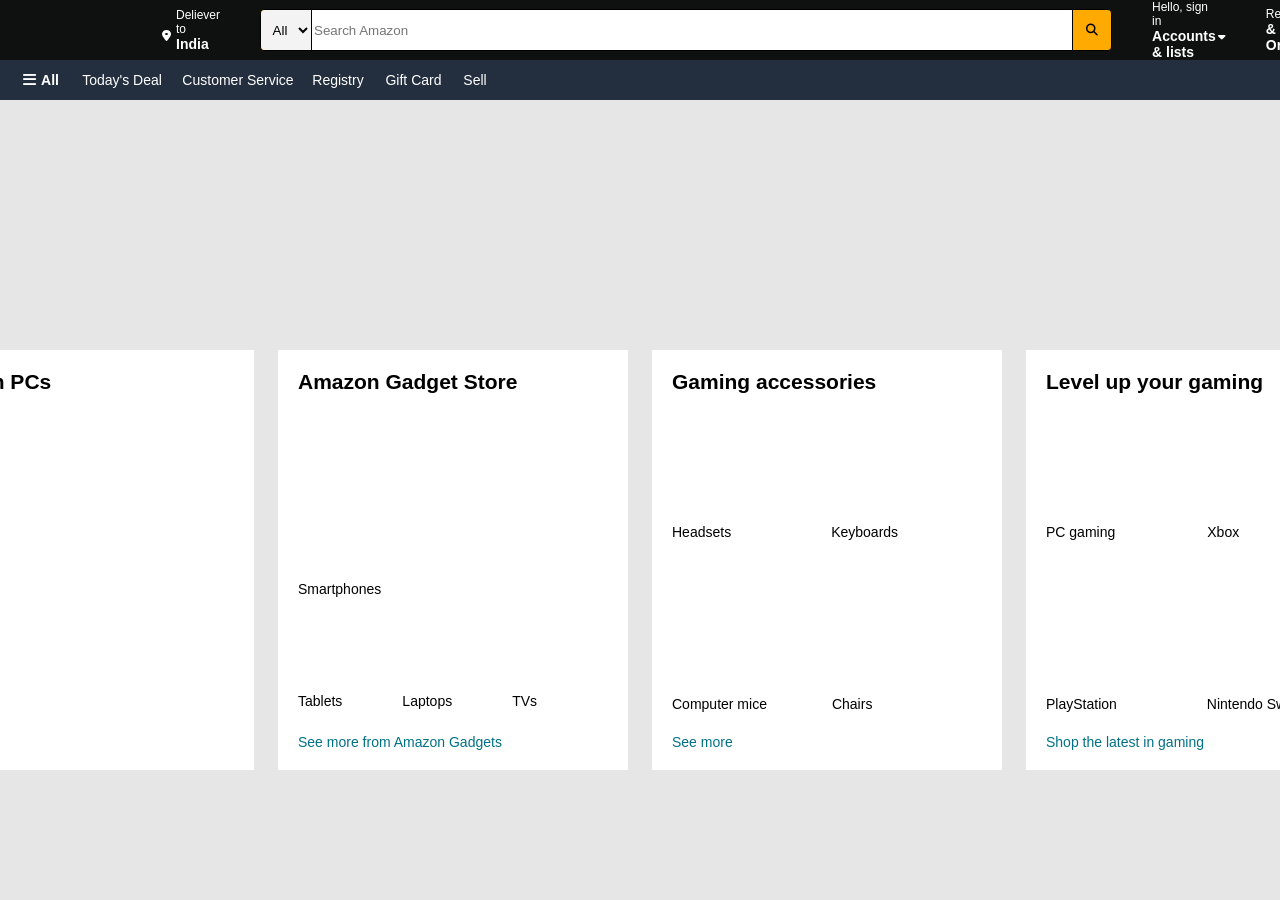
==== amazon.html @ 6236b31d "new file" ====
<!DOCTYPE html>
<html lang="en">

<head>
    <meta charset="UTF-8">
    <meta name="viewport" content="width=device-width, initial-scale=1.0">
    <title>Document</title>
    <link rel="stylesheet" href="https://cdnjs.cloudflare.com/ajax/libs/font-awesome/6.6.0/css/all.min.css"
        integrity="sha512-Kc323vGBEqzTmouAECnVceyQqyqdsSiqLQISBL29aUW4U/M7pSPA/gEUZQqv1cwx4OnYxTxve5UMg5GT6L4JJg=="
        crossorigin="anonymous" referrerpolicy="no-referrer" />
    <link rel="stylesheet" href="amazon.css">
</head>

<body>
    <div class="main">
        <div class="header">
            <div class="h1">
                <div class="ele1">
                    <div class="ele1_1"></div>
                </div>
                <div class="ele2">
                    <div class="ele2_1">
                        <i class="fa-solid fa-location-dot"></i>
                    </div>
                    <div class="ele2_2">
                        Deliever to<br> <b>India</b>
                    </div>
                </div>
                <div class="ele3">
                    <select class="ele3_1">
                        <option value="all">All </option>
                        <option value="primein">Prime </option>
                        <option value="books">Books</option>
                    </select>
                    <input type="text" placeholder="Search Amazon" class="ele3_2">
                    <div class="ele3_3">
                        <i class="fa-solid fa-magnifying-glass"></i>
                    </div>
                </div>
                <div class="ele4">
                    <div class="ele4_1">Hello, sign in<br><b>Accounts & lists</b></div>
                    <div class="ele4_2"><i class="fa-solid fa-caret-down"></i></div>
                </div>
                <div class="ele5">
                    <div class="ele5_1">Returns<br><b>& Orders</b></div>
                </div>
                <div class="ele6">
                    <div class="ele6_1"><i class="fa-solid fa-cart-arrow-down"></i></div>
                    <div class="ele6_2"><b>Cart</b></div>
                </div>
            </div>
            <div class="h2">
                <div class="box1">
                    <div class="box1_1"><i class="fa-solid fa-bars"></i></div>
                    <div class="box1_2"><b>All</b></div>
                </div>
                <div class="box2">Today's Deal</div>
                <div class="box3">Customer Service</div>
                <div class="box4">Registry</div>
                <div class="box5">Gift Card</div>
                <div class="box6">Sell</div>
            </div>
        </div>
        <div class="div1">
            <div class="div1_1"></div>
        </div>
        <div class="div2">
            <div class="div2_1">
                <div class="dabb1">
                    <div class="dabb1_1">
                        <div class="dabb1_1_1"><b>Deals in PCs</b></div>
                        <div class="dabb1_1_2"></div>
                        <div class="dabb1_1_3"><a href="#">Shop now</a></div>
                    </div>
                </div>
                <div class="dabb2">
                    <div class="dabb2_1">
                        <div class="dabb2_1_1"><b>Amazon Gadget Store</b></div>
                        <div class="dabb2_1_2">
                            <div class="dabb2_1_2_1">
                                <div class="dabb2_1_2_1_1"></div>
                                <div class="dabb2_1_2_1_2">Smartphones</div>
                            </div>
                            <div class="dabb2_1_2_2">
                                <div class="dabb2_1_2_2_1">
                                    <div class="dabb2_1_2_2_1_1"> </div>
                                    <div class="dabb2_1_2_2_1_2"> </div>
                                    <div class="dabb2_1_2_2_1_3"> </div>
                                </div>
                                <div class="dabb2_1_2_2_2">
                                    <div class="dabb2_1_2_2_2_1">Tablets </div>
                                    <div class="dabb2_1_2_2_2_2">Laptops </div>
                                    <div class="dabb2_1_2_2_2_3">TVs </div>
                                </div>
                            </div>
                        </div>
                        <div class="dabb2_1_3"><a href="#">See more from Amazon Gadgets</a></div>
                    </div>
                </div>
                <div class="dabb3">
                    <div class="dabb3_1">
                        <div class="dabb3_1_1"><b>Gaming accessories</b></div>
                        <div class="dabb3_1_2">
                            <div class="dabb3_1_2_1">
                                <div class="dabb3_1_2_1_1">
                                    <div class="dabb3_1_2_1_1_1"></div>
                                    <div class="dabb3_1_2_1_1_2"></div>
                                </div>
                                <div class="dabb3_1_2_1_2">
                                    <div class="dabb3_1_2_1_2_1">Headsets</div>
                                    <div class="dabb3_1_2_1_2_2">Keyboards</div>
                                </div>
                            </div>
                            <div class="dabb3_1_2_2">
                                <div class="dabb3_1_2_2_1">
                                    <div class="dabb3_1_2_2_1_1"></div>
                                    <div class="dabb3_1_2_2_1_2"></div>
                                </div>
                                <div class="dabb3_1_2_2_2">
                                    <div class="dabb3_1_2_2_2_1">Computer  mice</div>
                                    <div class="dabb3_1_2_2_2_2">Chairs</div>
                                </div>
                            </div>
                        </div>
                        <div class="dabb3_1_3">
                        <a href="#">See more</a>
                        </div>
                    </div>
                </div>
                <div class="dabb4">
                    <div class="dabb4_1">
                        <div class="dabb4_1_1">
                            <b>Level up your gaming</b>
                        </div>
                        <div class="dabb4_1_2">
                            <div class="dabb4_1_2_1">
                                <div class="dabb4_1_2_1_1">
                                    <div class="dabb4_1_2_1_1_1"></div>
                                    <div class="dabb4_1_2_1_1_2"></div>
                                </div>
                                <div class="dabb4_1_2_1_2">
                                    <div class="dabb4_1_2_1_2_1">PC gaming</div>
                                    <div class="dabb4_1_2_1_2_2">Xbox</div>
                                </div>
                            </div>
                            <div class="dabb4_1_2_2">
                                <div class="dabb4_1_2_2_1">
                                    <div class="dabb4_1_2_2_1_1"></div>
                                    <div class="dabb4_1_2_2_1_2"></div>
                                </div>
                                <div class="dabb4_1_2_2_2">
                                    <div class="dabb4_1_2_2_2_1">PlayStation</div>
                                    <div class="dabb4_1_2_2_2_2">Nintendo Switch</div>
                                </div>
                            </div>
                        </div>
                        <div class="dabb4_1_3">
                            <a href="#">Shop the latest in gaming</a>
                        </div>
                    </div>
                </div>
            </div>
        </div>
    </div>
</body>

</html>
---- amazon.css ----
body {
    margin: 0;
    font-family: arial;
    font-size: 14px;
    background-color: #e6e6e6;
}
.header{
    position: fixed;
    width: 100%;
    z-index: 1;
}
.h1{
    width: 100%;
    height: 60px;
    background-color: #0f1111;
    display: flex;
    align-items: center;
    font-size: 12px;
    /*justify-content: space-evenly;*/
}
.h2{
    width: 100%;
    height: 40px;
    background-color: #232f3e;
    display: flex;
    align-items: center;
}
.ele1{
    display: flex;
    align-items: center;
    width: 110px;
    height: 100%;
    margin-left: 20px;
}
.ele1_1{
    width: 90px;
    height: 50px;
    background-image: url(amazonlogo.png);
    background-size: cover;
    border: 1.5px solid #0f1111;
}
.ele1_1:hover{
    border: 1.5px solid white;
}
.ele2{
    display: flex;
    align-items: center;
    color: white;
    height: 50px;
    /*margin-left: 15px;*/
    margin-left: 50px;
    margin-right: 40px;
}
.ele2_1{
    display: inline-block;
    padding-top: 11px;
}
.ele2_2{
    display: inline-block;
    margin-left: 5px;
}
.ele2_2 b{
font-size: 14px;
}
.ele2:hover{
    border: 1.5px solid white;
}
.ele3{
    display: flex;
    width: 850px;
    height: 40px;
    border-radius: 4px;
    background-color: rgb(255, 170, 0);
    justify-content: space-evenly;
    border: 1.5px solid black;
    margin-right: 40px;
}
.ele3_1{
    background-color: #f3f3f3;
    width: 50px;
    text-align: center;
    border-bottom-left-radius: 4px;
    border-top-left-radius: 4px;
    border: none;
}
.ele3_2{
    width: 800px;
    border: none;
    border-left: 1.5px solid black;
    border-right: 1.5px solid black;
}
.ele3_3{
    width: 40px;
    height: 40px;
    display: flex;
    align-items: center;
    justify-content: center;
}
.ele3:hover{
    border: 1.5px solid rgb(255, 170, 0);
}
.ele4{
    display: flex;
    align-items: center;
    height: 50px;
    color: white;
    margin-right: 40px;
}
.ele4_1 b{
font-size: 14px;
}
.ele4_2{
    padding-top: 13px;
    margin-left: 2px;
}
.ele4:hover{
    border: 1.5px solid white;
}
.ele5{
    display: flex;
    align-items: center;
    color: white;
    height: 50px;
    margin-right: 40px;
}
.ele5 b{
    font-size: 14px;
}
.ele5:hover{
    border: 1.5px solid white;
}
.ele6{
    display: flex;
    align-items: center;
    height: 50px;
    color: white;
    margin-right: 20px;
}
.ele6_1 i{
    font-size: 25px;
}
.ele6_2{
    padding-top: 11px;
    padding-left: 5px;
}
.ele6_2 b{
    font-size: 14px;
}
.ele6:hover{
    border: 1.5px solid white;
}
.box1{
    margin-left: 11px;
    display: flex;
    align-items: center;
    justify-content: center;
    color: white;
    height: 35px;
    width: 60px;
}
.box1_1 i{
    font-size: 15px;
}
.box1_2{
    margin-left: 5px;
}
.box1:hover{
    border: 1.5px solid white;
}
.box2{
    display: flex;
    align-items: center;
    justify-content: center;
    color: white;
    width: 102px;
    height: 35px;
}
.box2:hover{
    border: 1.5px solid white;
}
.box3{
    display: flex;
    align-items: center;
    justify-content: center;
    color: white;
    width: 130px;
    height: 35px;
}
.box3:hover{
    border: 1.5px solid white;
}
.box4{
    display: flex;
    align-items: center;
    justify-content: center;
    color: white;
    width: 70px;
    height: 35px;
}
.box4:hover{
    border: 1.5px solid white;
}
.box5{
    display: flex;
    align-items: center;
    justify-content: center;
    color: white;
    width: 81px;
    height: 35px;
}
.box5:hover{
    border: 1.5px solid white;
}
.box6{
    display: flex;
    align-items: center;
    justify-content: center;
    color: white;
    width: 42px;
    height: 35px;
}
.box6:hover{
    border: 1.5px solid white;
}
.div1{
    display: flex;
    justify-content: center;
}
.div1_1{
    width: 1520px;
    height: 600px;
    background-image: url("div1.jpg");
    background-size: cover;
    position: absolute;
    top: 100px;
}
.div2{
    width: 100%;
    height: 100%;
    display: flex;
    justify-content: center;
}
.div2_1{
    width: 1520px;
    height: 420px;
    position: absolute;
    top: 350px;
    /*background-color: gray;*/
    display: flex;
    justify-content: space-evenly;
}


.dabb1{
    width: 350px;
    height: 100%;
    background-color: white;
    display: flex;
    align-items: center;
    justify-content: center;
}
.dabb1_1{
    width: 310px;
    height: 380px;
    display: flex;
    flex-direction: column;
    /*background-color: gray;*/
}
.dabb1_1_1{
    font-size: 21px;
    height: 38.5px;
}
.dabb1_1_2{
    width: 100%;
    height: 303px;
    background-image: url("div1_4.jpg");
    background-size: cover;
    background-position: -40px;
}
.dabb1_1_3{
    height: 38.5px;
    display: flex;
    flex-direction: column;
    justify-content: end;
}
.dabb1_1_3 a{
    text-decoration: none;
    color: #007185;
}


.dabb2{
    width: 350px;
    height: 100%;
    background-color: white;
    display: flex;
    align-items: center;
    justify-content: center;
}
.dabb2_1{
    width: 310px;
    height: 380px;
    display: flex;
    flex-direction: column;
    /*background-color: gray;*/
}
.dabb2_1_1{
    height: 38px;
    font-size: 21px;
}
.dabb2_1_2{
    width: 100%;
    height: 303.7px;
}
.dabb2_1_2_1{
    width: 100%;
    height: 192.2px;
    background-color: white;
}
.dabb2_1_2_1_1{
    width: 100%;
    height: 172.7px;
    /*background-color: #232f3e;*/
    background-image: url("div21211.jpg");
    background-size: cover;
    background-position: -45px;
}
.dabb2_1_2_2{
    width: 100%;
    height: 111.5px;
    /*background-color: cyan;*/
    display: flex;
    flex-direction: column;
    justify-content: flex-end;
}
.dabb2_1_2_2_1{
    width: 100%;
    height: 75px;
    display: flex;
    justify-content: space-between;
    margin-bottom: 2px;
}
.dabb2_1_2_2_1_1{
    width: 99.3px;
    height: 75px;
    background-image: url("div212211.jpg");
    background-size: cover;
}
.dabb2_1_2_2_1_2{
    width: 99.3px;
    height: 75px;
    background-image: url("div212212.jpg");
    background-size: cover;
}
.dabb2_1_2_2_1_3{
    width: 99.3px;
    height: 75px;
    background-image: url("div212213.jpg");
    background-size: cover;
}
.dabb2_1_2_2_2{
    width: 100%;
    height: 18.25px;
    display: flex;
}
.dabb2_1_2_2_2_2{
    margin-left: 60px;
}
.dabb2_1_2_2_2_3{
    margin-left: 60px;
}
.dabb2_1_3{
    height: 38px;
    display: flex;
    flex-direction: column;
    justify-content: end;
}
.dabb2_1_3 a{
    text-decoration: none;
    color: #007185;
}


.dabb3{
    width: 350px;
    height: 100%;
    background-color: white;
    display: flex;
    justify-content: center;
    align-items: center;
}
.dabb3_1{
    width: 310px;
    height: 380px;
    display: flex;
    flex-direction: column;
}
.dabb3_1_1{
    width: 100%;
    height: 38px;
    font-size: 21px;
}
.dabb3_1_2{
    height: 303.7px;
}
.dabb3_1_2_1{
    width: 100%;
    height: 151.8px;
}
.dabb3_1_2_1_1{
    width: 100%;
    height: 115.8px;
    display: flex;
    justify-content: space-between;
}
.dabb3_1_2_1_1_1{
    width: 149px;
    height: 100%;
    background-image: url("div312111.jpg");
    background-size: cover;
    background-position: -30px;
}
.dabb3_1_2_1_1_2{
    width: 149px;
    height: 100%;
    background-image: url("div312112.jpg");
    background-size: cover;
    background-position: -20px;
}
.dabb3_1_2_1_2{
    display: flex;
}
.dabb3_1_2_1_2_2{
    margin-left: 100px;
}
.dabb3_1_2_2{
    width: 100%;
    height: 151.8px;
    flex-direction: column;
    align-content: end;
}
.dabb3_1_2_2_1{
    width: 100%;
    height: 115.8px;
    display: flex;
    justify-content: space-between;
}
.dabb3_1_2_2_1_1{
    width: 149px;
    height: 100%;
    background-image: url("div312211.jpg");
    background-size: cover;
    background-position: -20px;
}
.dabb3_1_2_2_1_2{
    width: 149px;
    height: 100%;
    background-image: url("div312212.jpg");
    background-size: cover;
    background-position: -25px;
}
.dabb3_1_2_2_2{
    display: flex;
}
.dabb3_1_2_2_2_2{
    margin-left: 65px;
}
.dabb3_1_3{
    width: 100%;
    height: 38px;
    display: flex;
    flex-direction: column;
    justify-content: end;
}
.dabb3_1_3 a{
    text-decoration: none;
    color: #007185;
}


.dabb4{
    width: 350px;
    height: 100%;
    background-color: white;
    display: flex;
    justify-content: center;
    align-items: center;
}
.dabb4_1{
    width: 310px;
    height: 380px;
    display: flex;
    flex-direction: column;
}
.dabb4_1_1{
    height: 38px;
    font-size: 21px;
}
.dabb4_1_2{
    height: 303.7px;
}
.dabb4_1_2_1{
    width: 100%;
    height: 151.8px;
}
.dabb4_1_2_1_1{
    width: 100%;
    height: 115.8px;
    display: flex;
    justify-content: space-between;
}
.dabb4_1_2_1_1_1{
    width: 149px;
    height: 100%;
    background-image: url("div412111.jpg");
    background-size: cover;
    background-position: -20px;
}
.dabb4_1_2_1_1_2{
    width: 149px;
    height: 100%;
    background-image: url("div412112.jpg");
    background-size: cover;
    background-position: -20px;
}
.dabb4_1_2_1_2{
    display: flex;
}
.dabb4_1_2_1_2_2{
    margin-left: 92px;
}
.dabb4_1_2_2{
    width: 100%;
    height: 151.8px;
    flex-direction: column;
    align-content: end;
}
.dabb4_1_2_2_1{
    width: 100%;
    height: 115.8px;
    display: flex;
    justify-content: space-between;
}
.dabb4_1_2_2_1_1{
    width: 149px;
    height: 100%;
    background-image: url("div412211.jpg");
    background-size: cover;
    background-position: -20px;
}
.dabb4_1_2_2_1_2{
    width: 149px;
    height: 100%;
    background-image: url("div412212.jpg");
    background-size: cover;
    background-position: -20px;
}
.dabb4_1_2_2_2{
    display: flex;
}
.dabb4_1_2_2_2_2{
    margin-left: 90px;
}
.dabb4_1_3{
    width: 100%;
    height: 38px;
    display: flex;
    flex-direction: column;
    justify-content: end;
}
.dabb4_1_3 a{
    text-decoration: none;
    color: #007185;
}
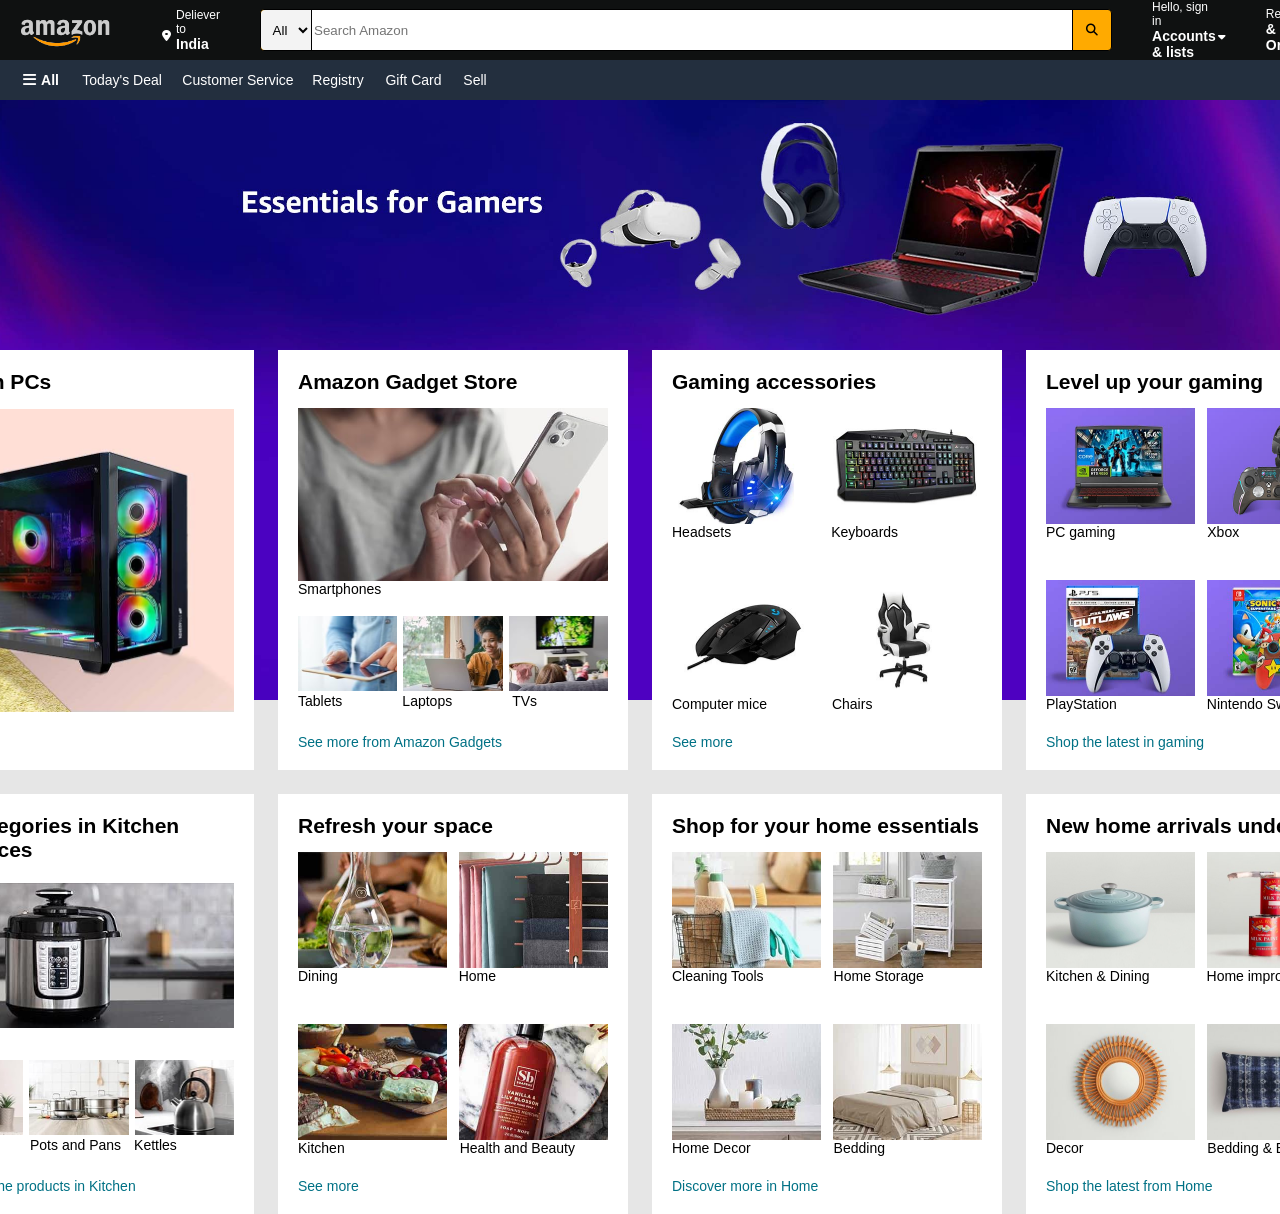
==== commit 1f24e45a: "updated html, css added images." ====
--- a/amazon.html
+++ b/amazon.html
@@ -4,7 +4,7 @@
 <head>
     <meta charset="UTF-8">
     <meta name="viewport" content="width=device-width, initial-scale=1.0">
-    <title>Document</title>
+    <title>Amazon Clone</title>
     <link rel="stylesheet" href="https://cdnjs.cloudflare.com/ajax/libs/font-awesome/6.6.0/css/all.min.css"
         integrity="sha512-Kc323vGBEqzTmouAECnVceyQqyqdsSiqLQISBL29aUW4U/M7pSPA/gEUZQqv1cwx4OnYxTxve5UMg5GT6L4JJg=="
         crossorigin="anonymous" referrerpolicy="no-referrer" />
@@ -161,6 +161,124 @@
                 </div>
             </div>
         </div>
+        <div class="div3">
+            <div class="div3_1">
+                <div class="dabb5">
+                    <div class="dabb5_1">
+                        <div class="dabb5_1_1"><b>Top categories in Kitchen appliances</b></div>
+                        <div class="dabb5_1_2">
+                            <div class="dabb5_1_2_1">
+                                <div class="dabb5_1_2_1_1"></div>
+                                <div class="dabb5_1_2_1_2">Cooker</div>
+                            </div>
+                            <div class="dabb5_1_2_2">
+                                <div class="dabb5_1_2_2_1">
+                                    <div class="dabb5_1_2_2_1_1"> </div>
+                                    <div class="dabb5_1_2_2_1_2"> </div>
+                                    <div class="dabb5_1_2_2_1_3"> </div>
+                                </div>
+                                <div class="dabb5_1_2_2_2">
+                                    <div class="dabb5_1_2_2_2_1">Coffee </div>
+                                    <div class="dabb5_1_2_2_2_2">Pots and Pans </div>
+                                    <div class="dabb5_1_2_2_2_3">Kettles </div>
+                                </div>
+                            </div>
+                        </div>
+                        <div class="dabb5_1_3"><a href="#">Explore all the products in Kitchen</a></div>
+                    </div>
+                </div>
+                <div class="dabb6">
+                    <div class="dabb6_1">
+                        <div class="dabb6_1_1"><b>Refresh your space</b></div>
+                        <div class="dabb6_1_2">
+                            <div class="dabb6_1_2_1">
+                                <div class="dabb6_1_2_1_1">
+                                    <div class="dabb6_1_2_1_1_1"></div>
+                                    <div class="dabb6_1_2_1_1_2"></div>
+                                </div>
+                                <div class="dabb6_1_2_1_2">
+                                    <div class="dabb6_1_2_1_2_1">Dining</div>
+                                    <div class="dabb6_1_2_1_2_2">Home</div>
+                                </div>
+                            </div>
+                            <div class="dabb6_1_2_2">
+                                <div class="dabb6_1_2_2_1">
+                                    <div class="dabb6_1_2_2_1_1"></div>
+                                    <div class="dabb6_1_2_2_1_2"></div>
+                                </div>
+                                <div class="dabb6_1_2_2_2">
+                                    <div class="dabb6_1_2_2_2_1">Kitchen</div>
+                                    <div class="dabb6_1_2_2_2_2">Health and Beauty</div>
+                                </div>
+                            </div>
+                        </div>
+                        <div class="dabb6_1_3">
+                        <a href="#">See more</a>
+                        </div>
+                    </div>
+                </div>
+                <div class="dabb7">
+                    <div class="dabb7_1">
+                        <div class="dabb7_1_1"><b>Shop for your home essentials</b></div>
+                        <div class="dabb7_1_2">
+                            <div class="dabb7_1_2_1">
+                                <div class="dabb7_1_2_1_1">
+                                    <div class="dabb7_1_2_1_1_1"></div>
+                                    <div class="dabb7_1_2_1_1_2"></div>
+                                </div>
+                                <div class="dabb7_1_2_1_2">
+                                    <div class="dabb7_1_2_1_2_1">Cleaning Tools</div>
+                                    <div class="dabb7_1_2_1_2_2">Home Storage</div>
+                                </div>
+                            </div>
+                            <div class="dabb7_1_2_2">
+                                <div class="dabb7_1_2_2_1">
+                                    <div class="dabb7_1_2_2_1_1"></div>
+                                    <div class="dabb7_1_2_2_1_2"></div>
+                                </div>
+                                <div class="dabb7_1_2_2_2">
+                                    <div class="dabb7_1_2_2_2_1">Home Decor</div>
+                                    <div class="dabb7_1_2_2_2_2">Bedding</div>
+                                </div>
+                            </div>
+                        </div>
+                        <div class="dabb7_1_3">
+                            <a href="#">Discover more in Home</a>
+                        </div>
+                    </div>
+                </div> 
+                <div class="dabb8">
+                    <div class="dabb8_1">
+                        <div class="dabb8_1_1"><b>New home arrivals under $50</b></div>
+                        <div class="dabb8_1_2">
+                            <div class="dabb8_1_2_1">
+                                <div class="dabb8_1_2_1_1">
+                                    <div class="dabb8_1_2_1_1_1"></div>
+                                    <div class="dabb8_1_2_1_1_2"></div>
+                                </div>
+                                <div class="dabb8_1_2_1_2">
+                                    <div class="dabb8_1_2_1_2_1">Kitchen & Dining</div>
+                                    <div class="dabb8_1_2_1_2_2">Home improvement</div>
+                                </div>
+                            </div>
+                            <div class="dabb8_1_2_2">
+                                <div class="dabb8_1_2_2_1">
+                                    <div class="dabb8_1_2_2_1_1"></div>
+                                    <div class="dabb8_1_2_2_1_2"></div>
+                                </div>
+                                <div class="dabb8_1_2_2_2">
+                                    <div class="dabb8_1_2_2_2_1">Decor</div>
+                                    <div class="dabb8_1_2_2_2_2">Bedding & Bath</div>
+                                </div>
+                            </div>
+                        </div>
+                        <div class="dabb8_1_3">
+                            <a href="#">Shop the latest from Home</a>
+                        </div>
+                    </div>
+                </div>                               
+            </div>
+        </div>
     </div>
 </body>
 
--- a/amazon.css
+++ b/amazon.css
@@ -235,8 +235,6 @@
     top: 100px;
 }
 .div2{
-    width: 100%;
-    height: 100%;
     display: flex;
     justify-content: center;
 }
@@ -273,7 +271,7 @@
 .dabb1_1_2{
     width: 100%;
     height: 303px;
-    background-image: url("div1_4.jpg");
+    background-image: url("dabb1.jpg");
     background-size: cover;
     background-position: -40px;
 }
@@ -321,7 +319,7 @@
     width: 100%;
     height: 172.7px;
     /*background-color: #232f3e;*/
-    background-image: url("div21211.jpg");
+    background-image: url("dabb2_1.jpg");
     background-size: cover;
     background-position: -45px;
 }
@@ -343,19 +341,19 @@
 .dabb2_1_2_2_1_1{
     width: 99.3px;
     height: 75px;
-    background-image: url("div212211.jpg");
+    background-image: url("dabb2_2.jpg");
     background-size: cover;
 }
 .dabb2_1_2_2_1_2{
     width: 99.3px;
     height: 75px;
-    background-image: url("div212212.jpg");
+    background-image: url("dabb2_3.jpg");
     background-size: cover;
 }
 .dabb2_1_2_2_1_3{
     width: 99.3px;
     height: 75px;
-    background-image: url("div212213.jpg");
+    background-image: url("dabb2_4.jpg");
     background-size: cover;
 }
 .dabb2_1_2_2_2{
@@ -416,14 +414,14 @@
 .dabb3_1_2_1_1_1{
     width: 149px;
     height: 100%;
-    background-image: url("div312111.jpg");
+    background-image: url("dabb3_1.jpg");
     background-size: cover;
     background-position: -30px;
 }
 .dabb3_1_2_1_1_2{
     width: 149px;
     height: 100%;
-    background-image: url("div312112.jpg");
+    background-image: url("dabb3_2.jpg");
     background-size: cover;
     background-position: -20px;
 }
@@ -448,14 +446,14 @@
 .dabb3_1_2_2_1_1{
     width: 149px;
     height: 100%;
-    background-image: url("div312211.jpg");
+    background-image: url("dabb3_3.jpg");
     background-size: cover;
     background-position: -20px;
 }
 .dabb3_1_2_2_1_2{
     width: 149px;
     height: 100%;
-    background-image: url("div312212.jpg");
+    background-image: url("dabb3_4.jpg");
     background-size: cover;
     background-position: -25px;
 }
@@ -512,14 +510,14 @@
 .dabb4_1_2_1_1_1{
     width: 149px;
     height: 100%;
-    background-image: url("div412111.jpg");
+    background-image: url("dabb4_1.jpg");
     background-size: cover;
     background-position: -20px;
 }
 .dabb4_1_2_1_1_2{
     width: 149px;
     height: 100%;
-    background-image: url("div412112.jpg");
+    background-image: url("dabb4_2.jpg");
     background-size: cover;
     background-position: -20px;
 }
@@ -544,14 +542,14 @@
 .dabb4_1_2_2_1_1{
     width: 149px;
     height: 100%;
-    background-image: url("div412211.jpg");
+    background-image: url("dabb4_3.jpg");
     background-size: cover;
     background-position: -20px;
 }
 .dabb4_1_2_2_1_2{
     width: 149px;
     height: 100%;
-    background-image: url("div412212.jpg");
+    background-image: url("dabb4_4.jpg");
     background-size: cover;
     background-position: -20px;
 }
@@ -571,4 +569,398 @@
 .dabb4_1_3 a{
     text-decoration: none;
     color: #007185;
-}+}
+
+.div3{
+    display: flex;
+    justify-content: center;
+}
+.div3_1{
+    width: 1520px;
+    height: 420px;
+    position: absolute;
+    top: 794px;
+    /*background-color: gray;*/
+    display: flex;
+    justify-content: space-evenly;
+}
+
+.dabb5{
+    width: 350px;
+    height: 100%;
+    background-color: white;
+    display: flex;
+    align-items: center;
+    justify-content: center;
+}
+.dabb5_1{
+    width: 310px;
+    height: 380px;
+    display: flex;
+    flex-direction: column;
+    /*background-color: gray;*/
+}
+.dabb5_1_1{
+    height: 38px;
+    font-size: 21px;
+}
+.dabb5_1_2{
+    width: 100%;
+    height: 303.7px;
+}
+.dabb5_1_2_1{
+    width: 100%;
+    height: 192.2px;
+    /*background-color: white;*/
+    align-content: flex-end;
+}
+.dabb5_1_2_1_1{
+    width: 100%;
+    height: 145.41px;
+    /*background-color: #232f3e;*/
+    background-image: url("dabb5_1.jpg");
+    background-size: cover;
+    background-position: -45px;
+}
+.dabb5_1_2_2{
+    width: 100%;
+    height: 111.5px;
+    /*background-color: cyan;*/
+    display: flex;
+    flex-direction: column;
+    justify-content: flex-end;
+}
+.dabb5_1_2_2_1{
+    width: 100%;
+    height: 75px;
+    display: flex;
+    justify-content: space-between;
+    margin-bottom: 2px;
+}
+.dabb5_1_2_2_1_1{
+    width: 99.3px;
+    height: 75px;
+    background-image: url("dabb5_2.jpg");
+    background-size: cover;
+}
+.dabb5_1_2_2_1_2{
+    width: 99.3px;
+    height: 75px;
+    background-image: url("dabb5_3.jpg");
+    background-size: cover;
+}
+.dabb5_1_2_2_1_3{
+    width: 99.3px;
+    height: 75px;
+    background-image: url("dabb5_4.jpg");
+    background-size: cover;
+}
+.dabb5_1_2_2_2{
+    width: 100%;
+    height: 18.25px;
+    display: flex;
+}
+.dabb5_1_2_2_2_2{
+    margin-left: 65px;
+}
+.dabb5_1_2_2_2_3{
+    margin-left: 13px;
+}
+.dabb5_1_3{
+    height: 38px;
+    display: flex;
+    flex-direction: column;
+    justify-content: end;
+}
+.dabb5_1_3 a{
+    text-decoration: none;
+    color: #007185;
+}
+
+.dabb6{
+    width: 350px;
+    height: 100%;
+    background-color: white;
+    display: flex;
+    justify-content: center;
+    align-items: center;
+}
+.dabb6_1{
+    width: 310px;
+    height: 380px;
+    display: flex;
+    flex-direction: column;
+}
+.dabb6_1_1{
+    width: 100%;
+    height: 38px;
+    font-size: 21px;
+}
+.dabb6_1_2{
+    height: 303.7px;
+}
+.dabb6_1_2_1{
+    width: 100%;
+    height: 151.8px;
+}
+.dabb6_1_2_1_1{
+    width: 100%;
+    height: 115.8px;
+    display: flex;
+    justify-content: space-between;
+}
+.dabb6_1_2_1_1_1{
+    width: 149px;
+    height: 100%;
+    background-image: url("dabb6_1.jpg");
+    background-size: cover;
+    background-position: -30px;
+}
+.dabb6_1_2_1_1_2{
+    width: 149px;
+    height: 100%;
+    background-image: url("dabb6_2.jpg");
+    background-size: cover;
+    background-position: -20px;
+}
+.dabb6_1_2_1_2{
+    display: flex;
+}
+.dabb6_1_2_1_2_2{
+    margin-left: 121px;
+}
+.dabb6_1_2_2{
+    width: 100%;
+    height: 151.8px;
+    flex-direction: column;
+    align-content: end;
+}
+.dabb6_1_2_2_1{
+    width: 100%;
+    height: 115.8px;
+    display: flex;
+    justify-content: space-between;
+}
+.dabb6_1_2_2_1_1{
+    width: 149px;
+    height: 100%;
+    background-image: url("dabb6_3.jpg");
+    background-size: cover;
+    background-position: -20px;
+}
+.dabb6_1_2_2_1_2{
+    width: 149px;
+    height: 100%;
+    background-image: url("dabb6_4.jpg");
+    background-size: cover;
+    background-position: -25px;
+}
+.dabb6_1_2_2_2{
+    display: flex;
+}
+.dabb6_1_2_2_2_2{
+    margin-left: 115px;
+}
+.dabb6_1_3{
+    width: 100%;
+    height: 38px;
+    display: flex;
+    flex-direction: column;
+    justify-content: end;
+}
+.dabb6_1_3 a{
+    text-decoration: none;
+    color: #007185;
+}
+
+.dabb7{
+    width: 350px;
+    height: 100%;
+    background-color: white;
+    display: flex;
+    justify-content: center;
+    align-items: center;
+}
+.dabb7_1{
+    width: 310px;
+    height: 380px;
+    display: flex;
+    flex-direction: column;
+}
+.dabb7_1_1{
+    width: 100%;
+    height: 38px;
+    font-size: 21px;
+}
+.dabb7_1_2{
+    height: 303.7px;
+}
+.dabb7_1_2_1{
+    width: 100%;
+    height: 151.8px;
+}
+.dabb7_1_2_1_1{
+    width: 100%;
+    height: 115.8px;
+    display: flex;
+    justify-content: space-between;
+}
+.dabb7_1_2_1_1_1{
+    width: 149px;
+    height: 100%;
+    background-image: url("dabb7_1.jpg");
+    background-size: cover;
+    background-position: -30px;
+}
+.dabb7_1_2_1_1_2{
+    width: 149px;
+    height: 100%;
+    background-image: url("dabb7_2.jpg");
+    background-size: cover;
+    background-position: -20px;
+}
+.dabb7_1_2_1_2{
+    display: flex;
+}
+.dabb7_1_2_1_2_2{
+    margin-left: 70px;
+}
+.dabb7_1_2_2{
+    width: 100%;
+    height: 151.8px;
+    flex-direction: column;
+    align-content: end;
+}
+.dabb7_1_2_2_1{
+    width: 100%;
+    height: 115.8px;
+    display: flex;
+    justify-content: space-between;
+}
+.dabb7_1_2_2_1_1{
+    width: 149px;
+    height: 100%;
+    background-image: url("dabb7_3.jpg");
+    background-size: cover;
+    background-position: -20px;
+}
+.dabb7_1_2_2_1_2{
+    width: 149px;
+    height: 100%;
+    background-image: url("dabb7_4.jpg");
+    background-size: cover;
+    background-position: -25px;
+}
+.dabb7_1_2_2_2{
+    display: flex;
+}
+.dabb7_1_2_2_2_2{
+    margin-left: 83px;
+}
+.dabb7_1_3{
+    width: 100%;
+    height: 38px;
+    display: flex;
+    flex-direction: column;
+    justify-content: end;
+}
+.dabb7_1_3 a{
+    text-decoration: none;
+    color: #007185;
+}
+
+.dabb8{
+    width: 350px;
+    height: 100%;
+    background-color: white;
+    display: flex;
+    justify-content: center;
+    align-items: center;
+}
+.dabb8_1{
+    width: 310px;
+    height: 380px;
+    display: flex;
+    flex-direction: column;
+}
+.dabb8_1_1{
+    width: 100%;
+    height: 38px;
+    font-size: 21px;
+}
+.dabb8_1_2{
+    height: 303.7px;
+}
+.dabb8_1_2_1{
+    width: 100%;
+    height: 151.8px;
+}
+.dabb8_1_2_1_1{
+    width: 100%;
+    height: 115.8px;
+    display: flex;
+    justify-content: space-between;
+}
+.dabb8_1_2_1_1_1{
+    width: 149px;
+    height: 100%;
+    background-image: url("dabb8_1.jpg");
+    background-size: cover;
+    background-position: -30px;
+}
+.dabb8_1_2_1_1_2{
+    width: 149px;
+    height: 100%;
+    background-image: url("dabb8_2.jpg");
+    background-size: cover;
+    background-position: -20px;
+}
+.dabb8_1_2_1_2{
+    display: flex;
+}
+.dabb8_1_2_1_2_2{
+    margin-left: 57px;
+}
+.dabb8_1_2_2{
+    width: 100%;
+    height: 151.8px;
+    flex-direction: column;
+    align-content: end;
+}
+.dabb8_1_2_2_1{
+    width: 100%;
+    height: 115.8px;
+    display: flex;
+    justify-content: space-between;
+}
+.dabb8_1_2_2_1_1{
+    width: 149px;
+    height: 100%;
+    background-image: url("dabb8_3.jpg");
+    background-size: cover;
+    background-position: -20px;
+}
+.dabb8_1_2_2_1_2{
+    width: 149px;
+    height: 100%;
+    background-image: url("dabb8_4.jpg");
+    background-size: cover;
+    background-position: -25px;
+}
+.dabb8_1_2_2_2{
+    display: flex;
+}
+.dabb8_1_2_2_2_2{
+    margin-left: 124px;
+}
+.dabb8_1_3{
+    width: 100%;
+    height: 38px;
+    display: flex;
+    flex-direction: column;
+    justify-content: end;
+}
+.dabb8_1_3 a{
+    text-decoration: none;
+    color: #007185;
+}
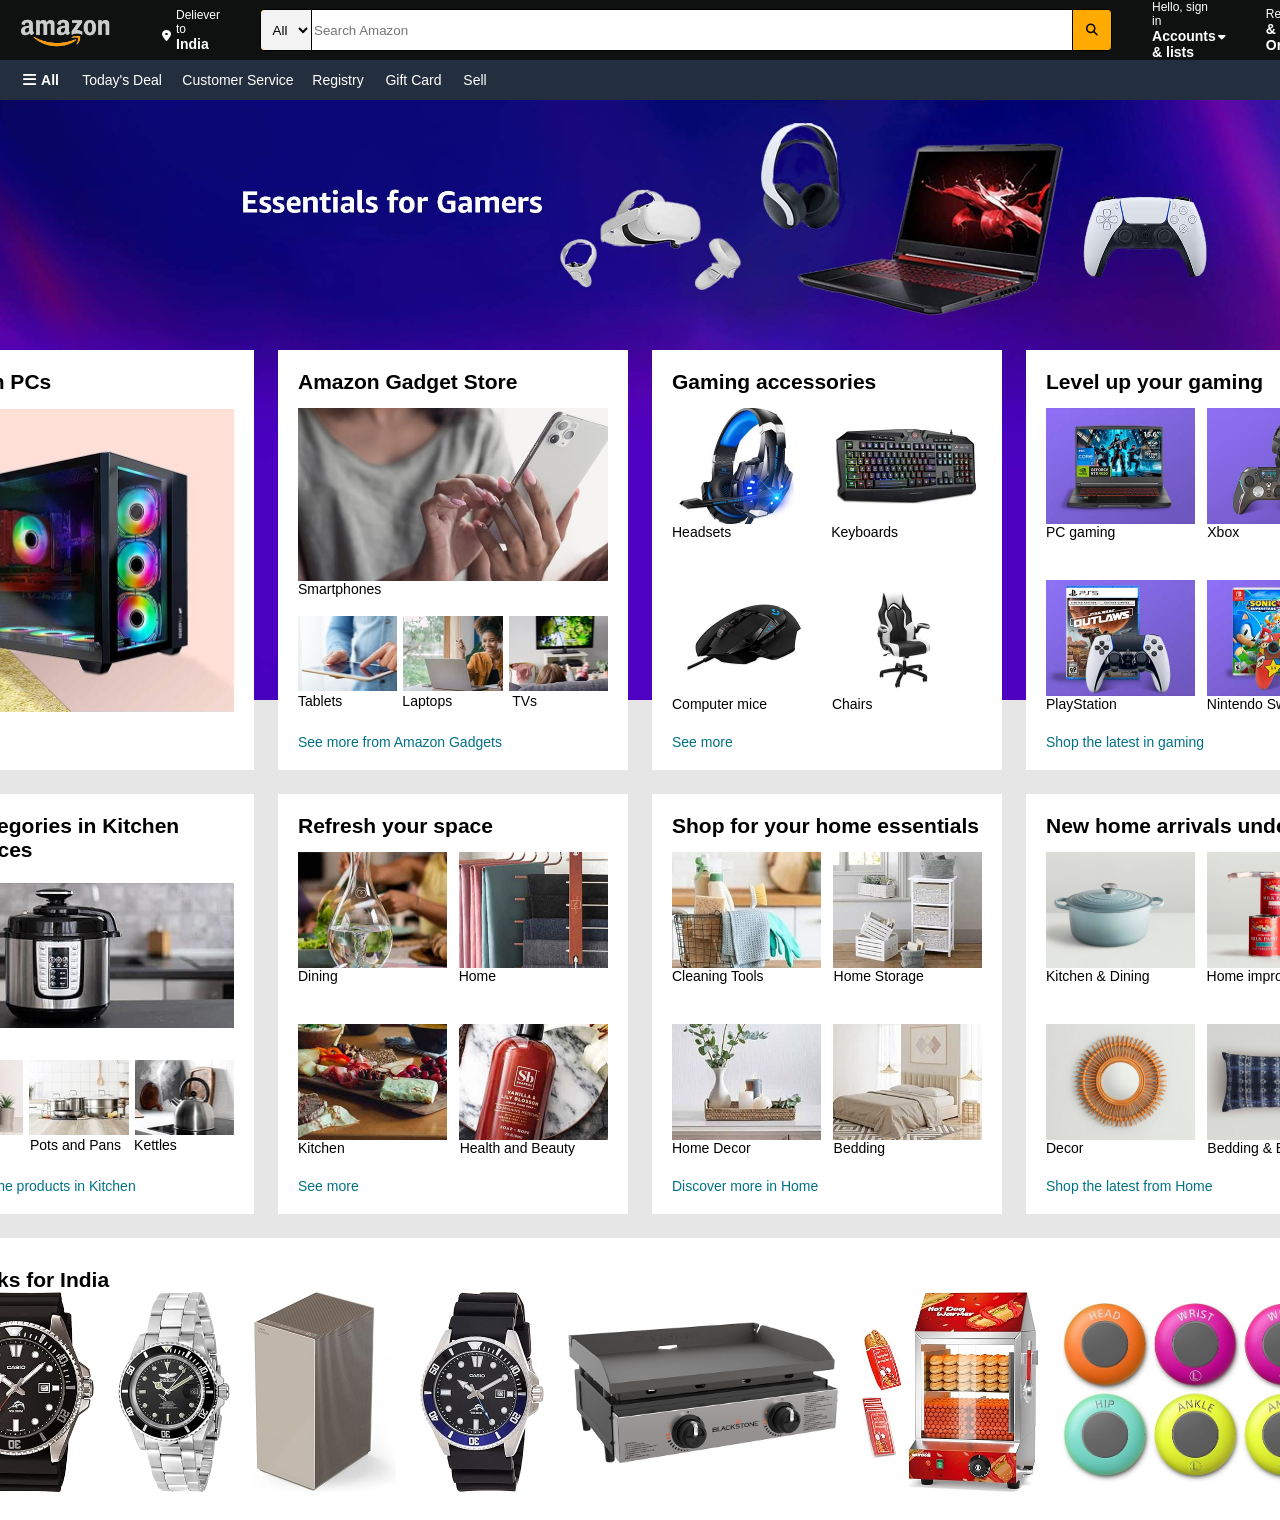
==== commit 37f51632: "updated html and css." ====
--- a/amazon.html
+++ b/amazon.html
@@ -279,6 +279,26 @@
                 </div>                               
             </div>
         </div>
+        <div class="div4">
+            <div class="div4_1">
+                <div class="div4_1_1">
+                    <div class="div4_1_1_1"><b>Top picks for India</b></div>
+                    <div class="div4_1_1_2">
+                        <div class="div4_1_1_2_1"></div>
+                        <div class="div4_1_1_2_2"></div>
+                        <div class="div4_1_1_2_3"></div>
+                        <div class="div4_1_1_2_4"></div>
+                        <div class="div4_1_1_2_5">
+                            <div class="div4_1_1_2_5_1"></div>
+                        </div>
+                        <div class="div4_1_1_2_6"></div>
+                        <div class="div4_1_1_2_7">
+                            <div class="div4_1_1_2_7_1"></div>
+                        </div>
+                    </div>
+                </div>
+            </div>
+        </div>
     </div>
 </body>
 
--- a/amazon.css
+++ b/amazon.css
@@ -964,3 +964,89 @@
     text-decoration: none;
     color: #007185;
 }
+
+.div4{
+    width: 100%;
+    height: 100%;
+    display: flex;
+    justify-content: center;
+}
+.div4_1{
+    width: 1472px;
+    height: 281.5px;
+    background-color: white;
+    position: absolute;
+    margin-top: 1238px;
+    display: flex;
+    justify-content: center;
+    align-items: center;
+}
+.div4_1_1{
+    height: 255px;
+    width: 1432px;
+    background-color: white;
+}
+.div4_1_1_1{
+    height: 41px;
+    font-size: 21px;
+    align-content: flex-end;
+}
+.div4_1_1_2{
+    height: 214px;
+    display: flex;
+    justify-content: space-evenly;
+}
+.div4_1_1_2_1{
+    height: 200px;
+    width: 145.5px;
+    background-image: url(div4img1.jpg);
+    background-size: cover;
+}
+.div4_1_1_2_2{
+    height: 200px;
+    width: 112px;
+    background-image: url(div4img2.jpg);
+    background-size: cover;
+}
+.div4_1_1_2_3{
+    height: 200px;
+    width: 142px;
+    background-image: url(div4img3.jpg);
+    background-size: cover;
+}
+.div4_1_1_2_4{
+    height: 200px;
+    width: 124px;
+    background-image: url(div4img4.jpg);
+    background-size: cover;
+}
+.div4_1_1_2_5{
+    height: 200px;
+    width: 270px;
+    display: flex;
+    align-items: center;
+}
+.div4_1_1_2_5_1{
+    width: 100%;
+    height: 141.5px;
+    background-image: url(div4img5.jpg);
+    background-size: cover;
+}
+.div4_1_1_2_6{
+    height: 200px;
+    width: 175.5px;
+    background-image: url(div4img6.jpg);
+    background-size: cover;
+}
+.div4_1_1_2_7{
+    height: 200px;
+    width: 270px;
+    display: flex;
+    align-items: center;
+}
+.div4_1_1_2_7_1{
+    width: 100%;
+    height: 179px;
+    background-image: url(div4img7.jpg);
+    background-size: cover;
+}
